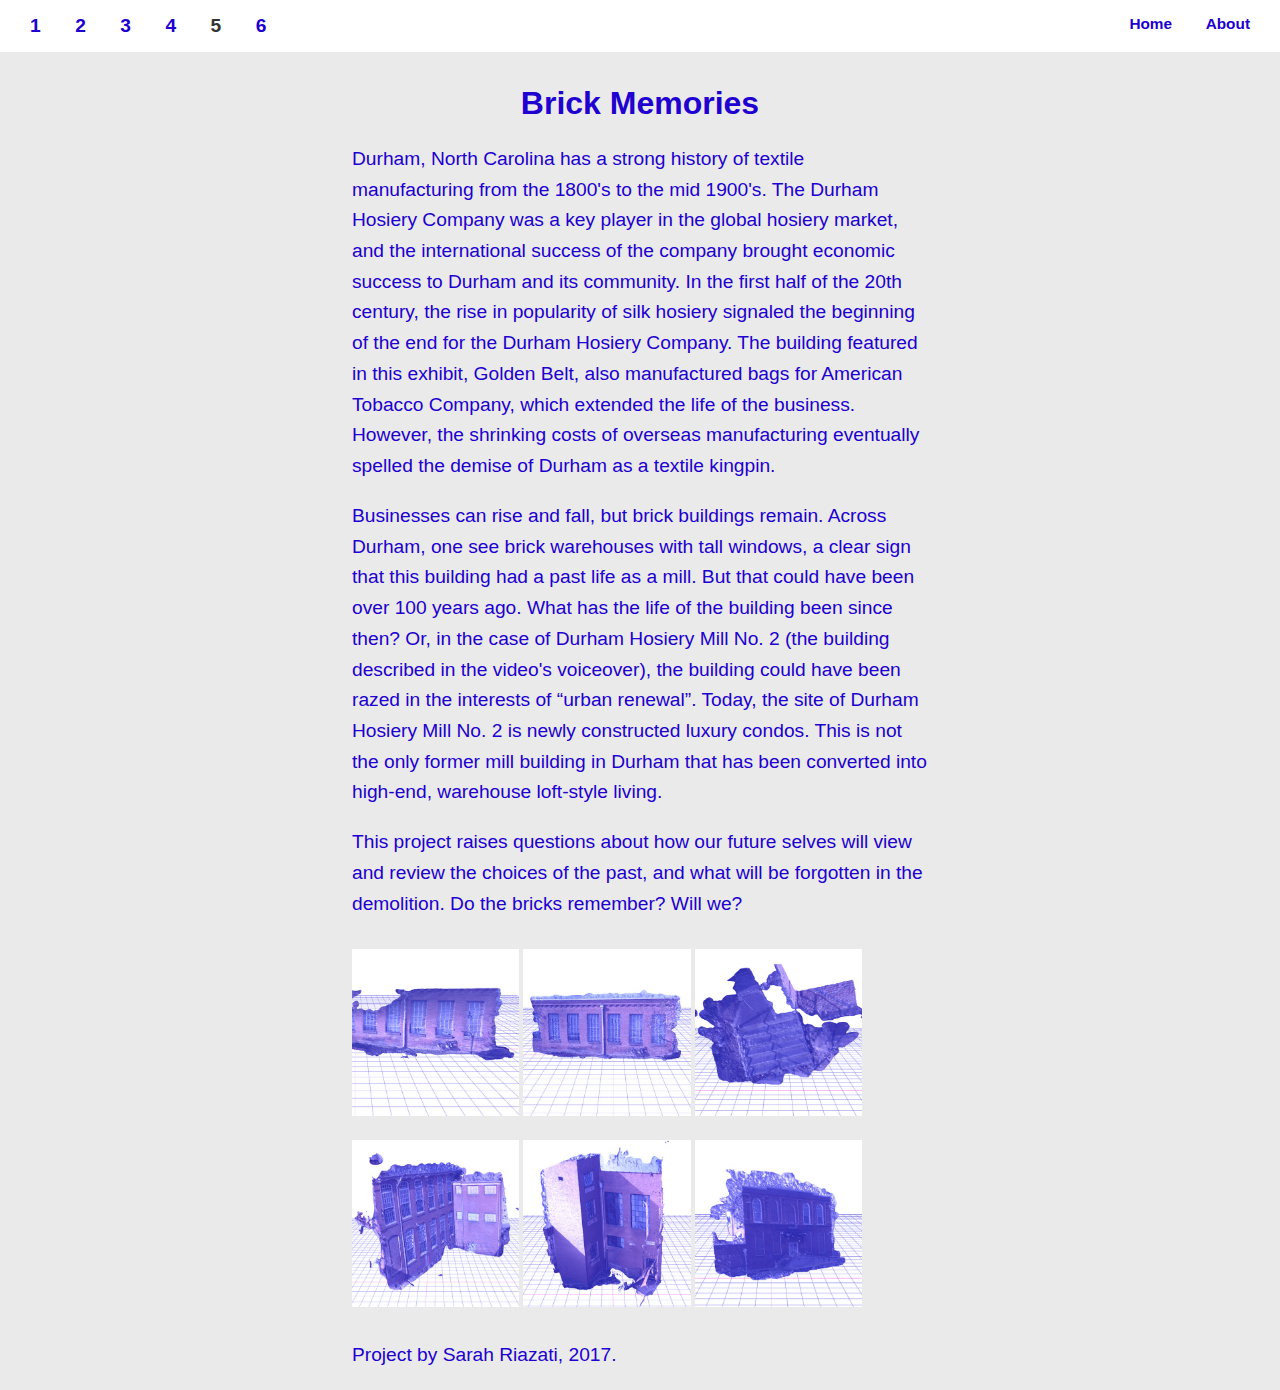
==== about.html @ eb5ba82c "first commit" ====
<!DOCTYPE html>
<html lang="en">
	<head>
		<title>About the Project</title>
		<meta charset="utf-8">
		<meta name="viewport" content="width=device-width, user-scalable=no, minimum-scale=1.0, maximum-scale=1.0">

		<link rel="stylesheet" type="text/css" href="css/style.css" /> 

	</head>

	<body class="about page">

 		<header>

			<ul class="exhibit-nav nav">
				<li><a href="1.html">1</a></li>
				<li><a href="2.html">2</a></li>
				<li><a href="3.html">3</a></li>
				<li><a href="4.html">4</a></li>
				<li><a class="active" href="5.html">5</a></li>
				<li><a href="6.html">6</a></li>
			</ul>

			<ul class="site-nav nav">
				<li id="home"><a href="index.html">Home</a></li>
				<li id="about"><a href="about.html">About</a></li>
			</ul>

 		</header>

		<div class="statement">
			<h1>Brick Memories</h1>
			<p>Durham, North Carolina has a strong history of textile manufacturing from the 1800's to the mid 1900's. The Durham Hosiery Company was a key player in the global hosiery market, and the international success of the company brought economic success to Durham and its community. In the first half of the 20th century, the rise in popularity of silk hosiery signaled the beginning of the end for the Durham Hosiery Company. The building featured in this exhibit, Golden Belt, also manufactured bags for American Tobacco Company, which extended the life of the business. However, the shrinking costs of overseas manufacturing eventually spelled the demise of Durham as a textile kingpin.</p>
			<p>Businesses can rise and fall, but brick buildings remain. Across Durham, one see brick warehouses with tall windows, a clear sign that this building had a past life as a mill. But that could have been over 100 years ago. What has the life of the building been since then? Or, in the case of Durham Hosiery Mill No. 2 (the building described in the <a href="index.html">video's voiceover</a>), the building could have been razed in the interests of &ldquo;urban renewal&rdquo;. Today, the site of Durham Hosiery Mill No. 2 is newly constructed luxury condos. This is not the only former mill building in Durham that has been converted into high-end, warehouse loft-style living.</p>
			<p>This project raises questions about how our future selves will view and review the choices of the past, and what will be forgotten in the demolition. Do the bricks remember? Will we?</p>

			<img src="images/1.jpg" />
			<img src="images/2.jpg" />
			<img src="images/3.jpg" />
			<img src="images/5.jpg" />
			<img src="images/6.jpg" />
			<img src="images/7.jpg" />

			<p>Project by <a href="http://www.sarahriazati.com">Sarah Riazati</a>, 2017.</p>
		</div>

		<footer></footer>

	</body>
</html>
---- css/style.css ----
/* general */

body {
	font-family: Arial;
	background-color: #2000d0;
	color: #2000d0;
	margin: 0 0 0 0;
	padding: 0 0 0 0;
	border: none;
	cursor: default;
}
#info {
	color: #fff;
	position: absolute;
	top: 10px;
	width: 100%;
	text-align: center;
	//z-index: 100;
	display:block;
}

.center {
	text-align: center;
}

a {
    color: #2000d0;
    text-decoration: none;
    transition: 0.3s ease all;
    -webkit-transition: 0.3s ease all;
    -moz-transition: 0.3s ease all;
    -o-transition: 0.3s ease all;
}


img {
	max-width: 100%;
}

p a {
	font-size: inherit;
	padding: 0;
	font-weight: 400;
}


a:hover {
	color: #2000d0;
}

a.button {
	background: #2000d0; 
    color: white;
    padding: 10px 20px;
    border-radius: 0.05em;
    font-size: 0.8em;
    letter-spacing: 0.05em;
}

a.active:hover, a.active {
	pointer: default;
	color: #000000;
	opacity: 0.8;
}


.videoWrapper {
	position: relative;
	padding-bottom: 56.25%; /* 16:9 */
	padding-top: 25px;
	height: 0;
}
.videoWrapper iframe {
	position: absolute;
	top: 0;
	left: 0;
	width: 100%;
	height: 100%;
}

/*three js */

#glFullscreen {
	width: 100%;
	height: 100vh;
	min-width: 640px;
	min-height: 360px;
	position: relative;
	overflow: hidden;
	z-index: 0;
}
#example {
	width: 100%;
	height: 100%;
	top: 0;
	left: 0;
}

#feedback {
	color: #2000d0;
	//padding-top: 25%;
	font-size: 2em;
	text-align: center;
	width: 100%;
	z-index: 100;
}
#dat {
	user-select: none;
	position: absolute;
	left: 0;
	top: 0;
	z-index: 200;
}


/* navigation */ 
ul.nav {
	list-style: none;
	-webkit-margin-before: 0em;
    -webkit-margin-after: 0em;
    -webkit-margin-start: 0px;
    -webkit-margin-end: 0px;
    -webkit-padding-start: 0px;

    //position: fixed;
}

ul.nav li {
	display: inline-block;
}

ul.nav li a {
    font-weight: bold;
    text-decoration: none;
    cursor: pointer;
    font-size: 1.2em;
    padding: 15px;
}

header, footer {
	position: fixed;
	background: #ffffff;
	width: 100%;
}

header {
	top:0;
	z-index: 1000000;
}

ul.nav {
	width: 45%;
	z-index: 101;
	padding: 15px;
}

ul.exhibit-nav {
	float: left;
}

ul.site-nav {
	float: right;
	text-align: right;
}

ul.site-nav {
	font-weight: 400;
	font-size: 0.8em;
}

footer {
	bottom: 0;
	text-align: center;
	color: #000000
}


/* page grid */
.statement  {
	width: 50%;
	margin: 15px auto;
}


.statement p {
	text-align: left;
}

.statement {
	margin: 0 auto;
}

@media screen and (min-width: 1199px) {
	.statement {
		width: 45%;
	}
}

@media screen and (max-width: 768px) {

	.statement {
		width: 90%;
	}
}

/* pages */


.statement {
	//padding-top: 5%;
}

.statement img {
	margin: 10px 0;

}

.statement h1 {
	text-align: center;
}


/* home page */
:focus {
	outline: 0;
	outline: none;
}

body#home {
	background: #ffffff;
}

#home .top-module {
	background: #eaeaea;
	padding: 45px 0 75px 0;
}

#home header, #home footer {
	position: relative;
	background: transparent;
}

.page footer {
	margin-bottom: 75px;
}

#home header h1 {
	font-size: 3em;
	color: #2000d0;
	margin-bottom: 15px;
}

#home .video {
	margin: 20px 0 40px 0;
}

p {
	line-height: 1.6em;
    font-size: 1.2em;
}

#home section {
	margin-bottom: 65px;
	width: 70%;
	margin: 0 auto 65px auto;
	padding-top: 30px;
}

@media screen and (max-width: 768px) {
	#home section {
		width: 90%;
	}
	#home header p {
		width: 90%;
	}
}

.exhibit-grid {

}

.exhibit-grid-item {

}

.exhibit-grid-item a {
	font-size: 8em;
}

.exhibit-grid-item img {
	width: 20%;
}

.exhibit-grid-item img:hover {
	opacity: 0.8;
}





/* about page */
body.about {
	background: #eaeaea;
}

.about .statement {
	padding-top: 5%;
}

.about img {
	width: 29%;
	display: inline-block;
}
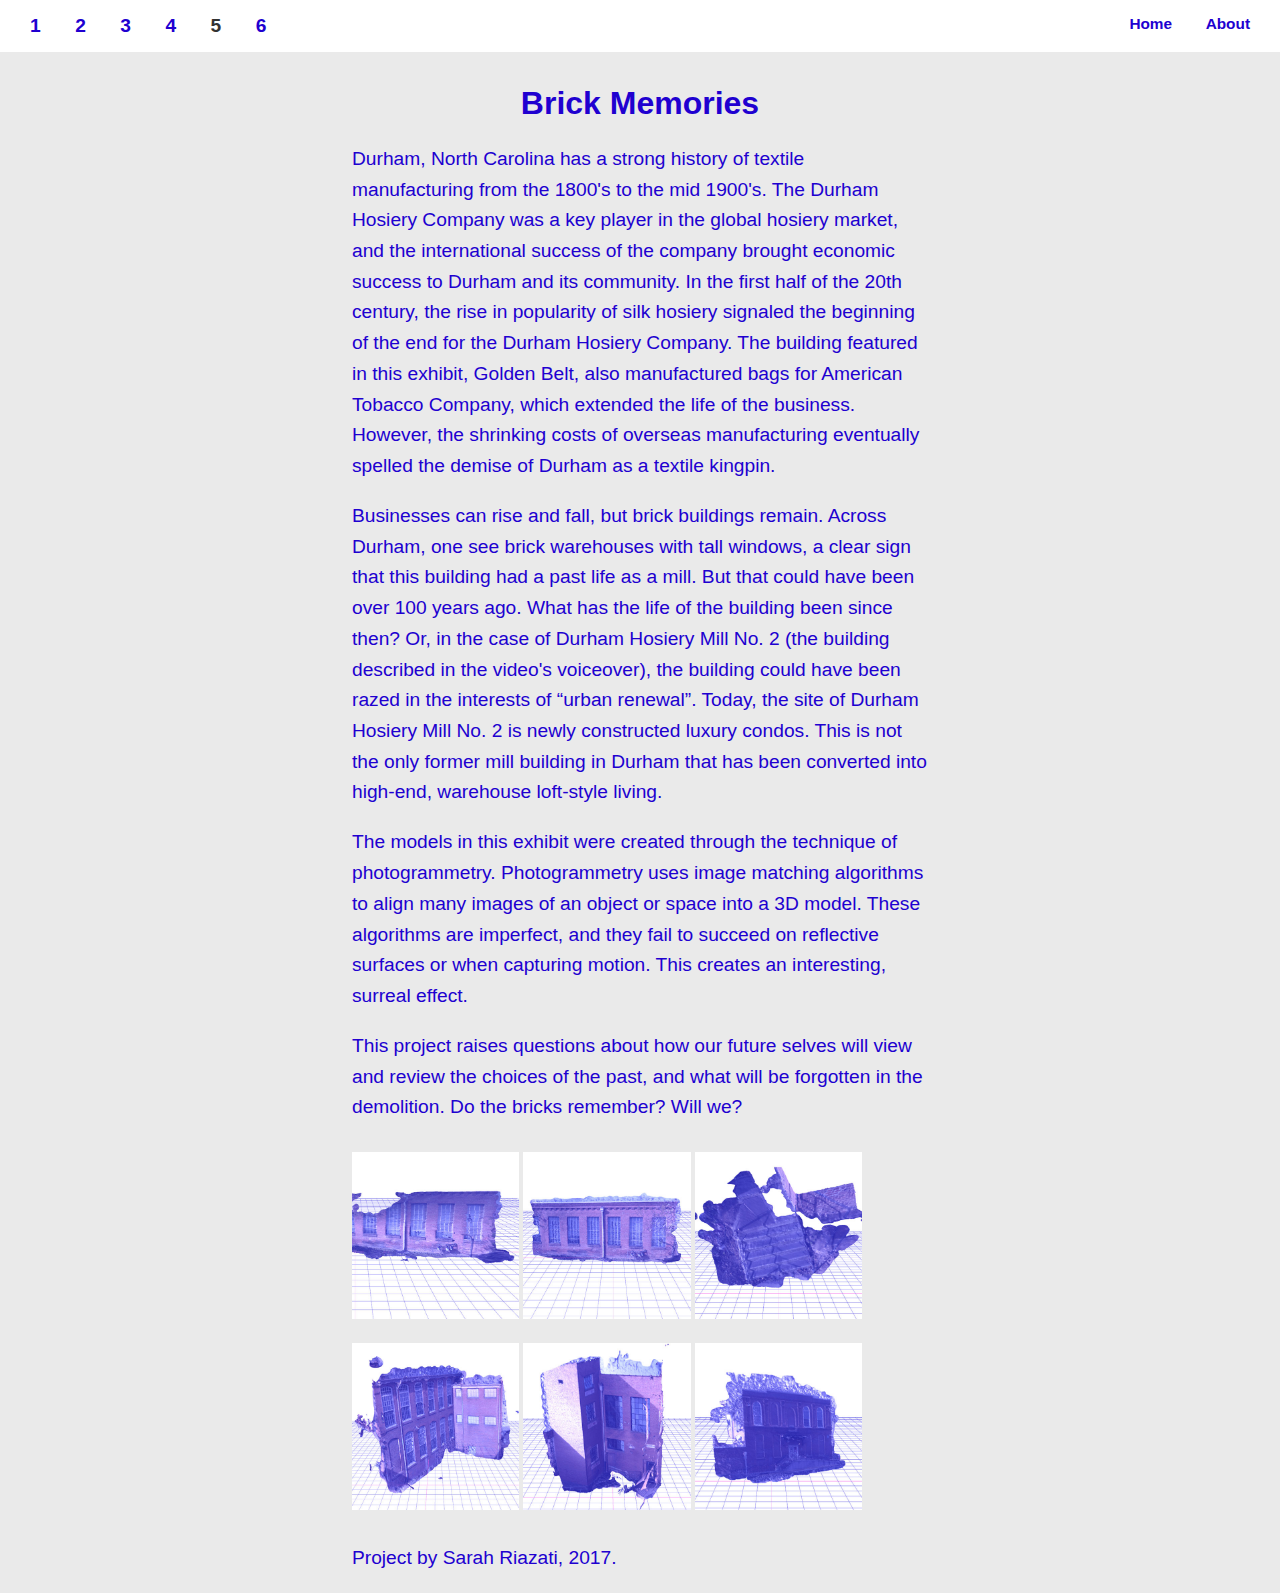
==== commit 55c6c522: "first commit" ====
--- a/about.html
+++ b/about.html
@@ -33,6 +33,7 @@
 			<h1>Brick Memories</h1>
 			<p>Durham, North Carolina has a strong history of textile manufacturing from the 1800's to the mid 1900's. The Durham Hosiery Company was a key player in the global hosiery market, and the international success of the company brought economic success to Durham and its community. In the first half of the 20th century, the rise in popularity of silk hosiery signaled the beginning of the end for the Durham Hosiery Company. The building featured in this exhibit, Golden Belt, also manufactured bags for American Tobacco Company, which extended the life of the business. However, the shrinking costs of overseas manufacturing eventually spelled the demise of Durham as a textile kingpin.</p>
 			<p>Businesses can rise and fall, but brick buildings remain. Across Durham, one see brick warehouses with tall windows, a clear sign that this building had a past life as a mill. But that could have been over 100 years ago. What has the life of the building been since then? Or, in the case of Durham Hosiery Mill No. 2 (the building described in the <a href="index.html">video's voiceover</a>), the building could have been razed in the interests of &ldquo;urban renewal&rdquo;. Today, the site of Durham Hosiery Mill No. 2 is newly constructed luxury condos. This is not the only former mill building in Durham that has been converted into high-end, warehouse loft-style living.</p>
+			<p>The models in this exhibit were created through the technique of photogrammetry. Photogrammetry uses image matching algorithms to align many images of an object or space into a 3D model. These algorithms are imperfect, and they fail to succeed on reflective surfaces or when capturing motion. This creates an interesting, surreal effect.</p>
 			<p>This project raises questions about how our future selves will view and review the choices of the past, and what will be forgotten in the demolition. Do the bricks remember? Will we?</p>
 
 			<img src="images/1.jpg" />
